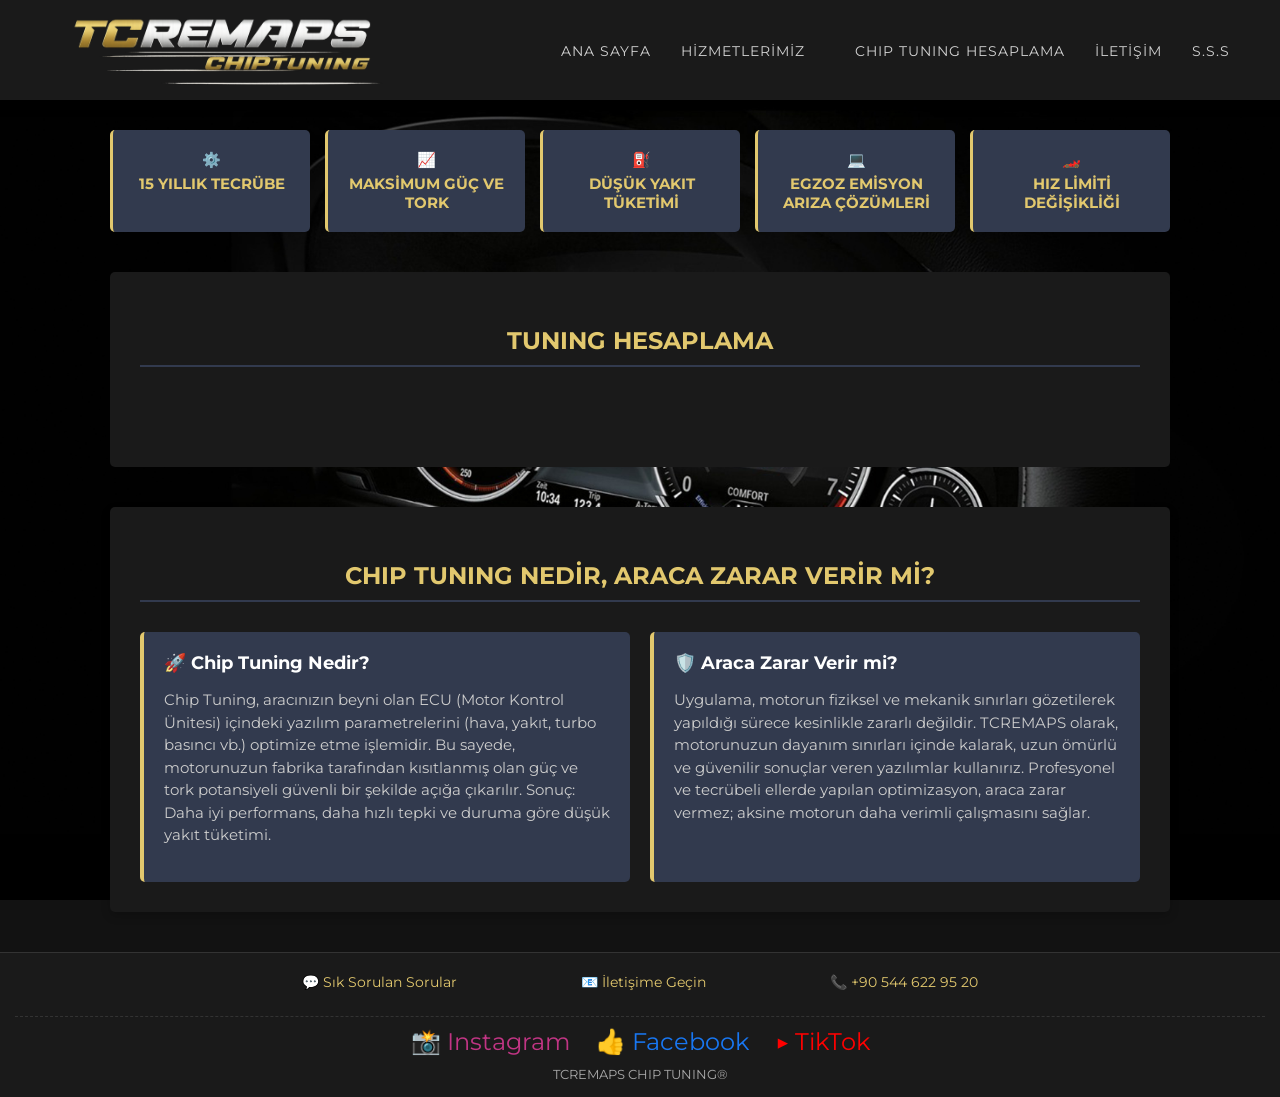
==== TCremaps/index.html @ 3da79489 "Add files via upload" ====
<!DOCTYPE html>
<html lang="tr">
<head>
    <meta charset="UTF-8">
    <meta name="viewport" content="width=device-width, initial-scale=1.0">
    <title>TCREMAPS - Professional Chip Tuning</title>
    <link rel="stylesheet" href="style.css">
    <link href="https://fonts.googleapis.com/css2?family=Montserrat:wght@400;700&display=swap" rel="stylesheet">
</head>
<body>

<header class="main-header">
    <div class="logo">
        <img src="logo.png" alt="TCREMAPS CHIPTUNING Logo" class="tc-remaps-logo">
    </div>

    <nav class="main-nav">
        <ul>
            <li><a href="index.html">ANA SAYFA</a></li>
            <li class="dropdown">
                <a href="javascript:void(0)" class="dropbtn">HİZMETLERİMİZ</a>
                <div class="dropdown-content">
                    <a href="chiptuning.html">CHIPTUNING</a>
                    <a href="dsg-tuning.html">DSG TUNING</a>
                    <a href="dtc-ariza-cozumu.html">DTC Arıza Çözümü</a>
                    <a href="hiz-limit-cozumu.html">Hız Limit Çözümü</a>
                    <a href="rev-limiter.html">Rev Limiter</a>
                    <a href="popcorn.html">Popcorn</a>
                    <a href="pop-bangs.html">Pop&Bangs</a>
                    <a href="launch-control.html">Launch Control</a>
                    <a href="egzoz-emisyon-ariza.html">Egzoz Emisyon Arıza Çözümleri</a>
                </div>
            </li>
            <li><a href="#ecuCalculateTool">CHIP TUNING HESAPLAMA</a></li>
            <li><a href="iletisim.html">İLETİŞİM</a></li>
            <li><a href="sss.html">S.S.S</a></li>
        </ul>
    </nav>
</header>

<div class="container">

    <div class="features">
        <div class="feature-box">⚙️ <strong>15 YILLIK TECRÜBE</strong></div>
        <div class="feature-box">📈 <strong>MAKSİMUM GÜÇ VE TORK</strong></div>
        <div class="feature-box">⛽ <strong>DÜŞÜK YAKIT TÜKETİMİ</strong></div>
        <div class="feature-box">💻 <strong>EGZOZ EMİSYON ARIZA ÇÖZÜMLERİ</strong></div>
        <div class="feature-box">🏎️ <strong>HIZ LİMİTİ DEĞİŞİKLİĞİ</strong></div>
    </div>


    <div class="tuning-calculator-section" id="tuning-hesaplama">
        <h3>TUNING HESAPLAMA</h3>
        <div id="ecuCalculateTool">
        </div>
    </div>

    <div class="chip-tuning-info-section" id="chip-tuning-info">
        <h3 class="info-title">CHIP TUNING NEDİR, ARACA ZARAR VERİR Mİ?</h3>

        <div class="info-content-grid">
            <div class="info-box">
                <h4>🚀 Chip Tuning Nedir?</h4>
                <p>Chip Tuning, aracınızın beyni olan ECU (Motor Kontrol Ünitesi) içindeki yazılım parametrelerini (hava, yakıt, turbo basıncı vb.) optimize etme işlemidir. Bu sayede, motorunuzun fabrika tarafından kısıtlanmış olan güç ve tork potansiyeli güvenli bir şekilde açığa çıkarılır. Sonuç: Daha iyi performans, daha hızlı tepki ve duruma göre düşük yakıt tüketimi.</p>
            </div>
            <div class="info-box">
                <h4>🛡️ Araca Zarar Verir mi?</h4>
                <p>Uygulama, motorun fiziksel ve mekanik sınırları gözetilerek yapıldığı sürece kesinlikle zararlı değildir. TCREMAPS olarak, motorunuzun dayanım sınırları içinde kalarak, uzun ömürlü ve güvenilir sonuçlar veren yazılımlar kullanırız. Profesyonel ve tecrübeli ellerde yapılan optimizasyon, araca zarar vermez; aksine motorun daha verimli çalışmasını sağlar.</p>
            </div>
        </div>
    </div>
    </div>

<script>
    // XRemover ECU Hesaplama Aracı Ayarları
    window.$ecu = {
        lang: "tr",
        width: "100%",
        BackgroundColor: "#323a4e", // Tuning hesaplama arkaplanına yakın bir renk
        BoxColor: "#323a4e",
        FontColor: "#ffffff",
        ButtonColor: "#cbab51", // Altın rengi
        ButtonFontColor: "#1a1a24",
        APIID: "" // Kendi API ID'nizi buraya girin
    };

    (function() {
        var d = document;
        var s = d.createElement("script");
        s.src = "https://xremover.net/calculator/ecuob.js?_=" + new Date().getTime();
        s.async = 1;
        d.body.appendChild(s);
    })();

    document.addEventListener('DOMContentLoaded', function() {
        // İhtiyacınız yoksa bu satırı silebilirsiniz. Hesaplama aracı yüklendikten sonra sonuçları gösterecektir.
        // document.getElementById('static-results').style.display = 'block';
    });
</script>

<footer style="padding: 15px; text-align: center; margin-top: 30px;">
    <div class="footer-links">
        <div><a href="sss.html">💬 Sık Sorulan Sorular</a></div>
        <div><a href="iletisim.html">📧 İletişime Geçin</a></div>
        <div>📞 +90 544 622 95 20</div>
    </div>

    <div class="social-links" style="margin-top: 20px; font-size: 24px;">
        <a href="https://www.instagram.com/tcremaps/" target="_blank" style="color: #c13584; margin: 0 10px;">📸 Instagram</a>
        <a href="https://www.facebook.com/tcremaps" target="_blank" style="color: #1877f2; margin: 0 10px;">👍 Facebook</a>
        <a href="https://www.tiktok.com/@tc.remaps?_r=1&_t=ZS-91EcDNfLq42" target="_blank" style="color: #ff0000; margin: 0 10px;">▶️ TikTok</a>
    </div>

    <small style="display: block; margin-top: 10px; color: #aaa;">TCREMAPS CHIP TUNING®</small>
</footer>


</body>
</html>
---- TCremaps/style.css ----
/* Ana Renk Paleti */
:root {
    --bg-dark: #121212; /* Arkaplanın üzerine gelecek katman rengine yakın */
    --bg-header: #1A1A1A; /* Header & Koyu Bölüm Arkaplanı */
    --accent-gold: #e2c86e; /* Ana Vurgu Rengi: Altın Sarısı */
    --text-light: #ffffff; /* Okunabilirlik için beyaz */
    --box-bg: #323a4e; /* Kutu/Özellik Arkaplanı */
}

/* GENEL SIFIRLAMA VE BOX MODEL KURALI */
*, *::before, *::after {
    box-sizing: border-box; /* Padding ve border'ı genişliğin içine dahil eder */
}

/* Genel Stil Ayarları */
body {
    font-family: 'Montserrat', Arial, sans-serif;
    /* --- ARKA PLAN STİLLERİ --- */
    background-image: url('header.png');
    background-size: cover;
    background-attachment: fixed;
    background-color: var(--bg-dark);
    /* -------------------------- */

    color: var(--text-light);
    margin: 0;
    padding: 0;
    padding-top: 100px; /* Sabit Header için boşluk */
}

a {
    text-decoration: none;
    color: var(--text-light);
}

/* --- HEADER STİLLERİ --- */

.main-header {
    background-color: var(--bg-header);
    position: fixed;
    top: 0;
    left: 0;
    width: 100%;
    /* BÜYÜK EKRANLAR İÇİN DÜZELTİLMİŞ PADDING: Üst/Alt: 10px, Sağ/Sol: 50px */
    padding: 10px 50px;
    display: flex;
    justify-content: space-between;
    align-items: center;
    box-shadow: 0 2px 10px rgba(0, 0, 0, 0.5);
    z-index: 1000;
}

.logo img.tc-remaps-logo {
    max-height: 80px;
    width: auto;
    display: block;
}

/* Navigasyon ve Menü */
.main-nav ul {
    list-style: none;
    margin: 0;
    padding: 0;
    display: flex;
    align-items: center;
}

.main-nav li {
    margin-left: 30px; /* Büyük ekran li boşluğu */
}

.main-nav a {
    text-decoration: none;
    color: var(--text-light);
    font-size: 14px;
    font-weight: 400;
    letter-spacing: 1px;
    padding-bottom: 5px;
    position: relative;
    opacity: 0.8;
    transition: opacity 0.3s, color 0.3s;
    text-transform: uppercase;
}

.main-nav a:hover,
.main-nav a.dropbtn:hover {
    opacity: 1;
    color: var(--accent-gold);
}

/* Alt Çizgi Vurgusu */
.main-nav a::after {
    content: '';
    position: absolute;
    bottom: 0;
    left: 0;
    width: 0;
    height: 2px;
    background-color: var(--accent-gold);
    transition: width 0.3s ease-out;
}

.main-nav a:hover::after,
.main-nav .current-page::after { /* current-page için de alt çizgi vurgusu eklendi */
    width: 100%;
}

/* --- DROPDOWN MENÜ STİLLERİ --- */

.dropdown {
    position: relative;
    display: inline-block;
}

.dropdown-content {
    display: none;
    position: absolute;
    background-color: var(--bg-header);
    min-width: 200px;
    box-shadow: 0px 8px 16px 0px rgba(0,0,0,0.7);
    z-index: 1001;
    top: calc(100% + 1px);
    right: 0;
    text-align: left;
    border: 1px solid #333;
    border-top: none;
}

.dropdown-content a {
    color: var(--text-light);
    padding: 12px 16px;
    display: block;
    font-size: 13px;
    text-transform: none;
    opacity: 1;
}

.dropdown-content a:hover {
    background-color: var(--box-bg);
    color: var(--accent-gold);
}

/* Hover ile gösterme (saf CSS ile dropdown açma) */
.dropdown:hover .dropdown-content {
    display: block;
}

.main-nav .dropbtn {
    padding-right: 20px;
}

/* --- ANA İÇERİK STİLLERİ --- */

.container {
    max-width: 1100px;
    margin: 30px auto;
    padding: 0 20px;
}

/* Ana Özellikler (Grid) */
.features {
    display: grid;
    grid-template-columns: repeat(auto-fit, minmax(200px, 1fr));
    gap: 15px;
    margin-bottom: 40px;
    text-align: center;
}

.feature-box {
    background-color: var(--box-bg);
    padding: 20px;
    border-radius: 5px;
    font-size: 15px;
    display: flex;
    flex-direction: column;
    align-items: center;
    transition: background-color 0.3s;
    border-left: 3px solid var(--accent-gold);
}

.feature-box:hover {
    background-color: #3e4860;
}

.feature-box strong {
    margin-top: 5px;
    color: var(--accent-gold);
    font-weight: 700;
}

/* Tuning Hesaplama Alanı (Sadece index.html için) */
.tuning-calculator-section {
    background-color: var(--bg-header);
    padding: 30px;
    border-radius: 5px;
    margin-bottom: 40px;
}

.tuning-calculator-section h3 {
    border-bottom: 2px solid var(--box-bg);
    padding-bottom: 10px;
    margin-bottom: 20px;
    color: var(--accent-gold);
    text-align: center;
    font-size: 24px;
}

#ecuCalculateTool {
    margin-top: 20px;
    min-height: 50px;
}



/* --- FOOTER STİLLERİ --- */

footer {
    background-color: var(--bg-header);
    padding: 20px 15px;
    text-align: center;
    margin-top: 30px;
    border-top: 1px solid #333;
}

.footer-links {
    display: flex;
    justify-content: space-around;
    max-width: 800px;
    margin: 0 auto 15px auto;
    flex-wrap: wrap;
}

.footer-links div {
    padding: 5px 10px;
}

.footer-links a, .footer-links div {
    color: var(--accent-gold) !important;
    font-size: 14px;
    transition: color 0.3s;
}

.footer-links a:hover {
    color: var(--text-light) !important;
}


/* --- HİZMET SAYFALARI (SERVICE PAGES) İÇERİK STİLLERİ --- */

/* Aktif Sayfa Vurgusu */
.main-nav .dropdown .current-page {
    color: var(--accent-gold) !important;
    opacity: 1 !important;
}

/* Sayfa İçeriği Düzeni */
.service-page {
    padding-top: 50px; /* İçeriği header'ın altına taşır */
    min-height: 80vh;
}

.service-title {
    color: var(--accent-gold);
    text-align: center;
    font-size: 32px;
    margin-bottom: 40px;
    padding-bottom: 15px;
    border-bottom: 3px solid var(--box-bg);
}

.service-content {
    background-color: var(--bg-header);
    padding: 30px;
    border-radius: 8px;
    box-shadow: 0 4px 20px rgba(0, 0, 0, 0.3);
}

.service-content p {
    font-size: 16px;
    line-height: 1.6;
    margin-bottom: 25px;
    color: #ccc;
}

.service-content strong {
    color: var(--accent-gold);
    font-weight: 700;
}

.service-details {
    display: grid;
    grid-template-columns: repeat(auto-fit, minmax(280px, 1fr));
    gap: 20px;
    margin-top: 30px;
}

.detail-box {
    background-color: var(--box-bg);
    padding: 20px;
    border-radius: 5px;
    border-left: 5px solid var(--accent-gold);
}

.detail-box h4 {
    color: var(--accent-gold);
    margin-top: 0;
    font-size: 18px;
    border-bottom: 1px dashed #555;
    padding-bottom: 5px;
}

.detail-box p {
    font-size: 14px;
    margin-bottom: 0;
    color: #eee;
}

/* --- SOSYAL MEDYA STİLLERİ --- */

.social-links {
    margin-top: 20px;
    padding-top: 10px;
    border-top: 1px dashed #333; /* Footer'daki linklerden ayırmak için */
}

.social-links a {
    font-size: 24px; /* Simge boyutu */
    margin: 0 15px;
    transition: transform 0.3s ease;
    display: inline-block;
}

.social-links a:hover {
    transform: scale(1.1); /* Hover'da hafif büyütme efekti */
}

/* --- CHIP TUNING BİLGİLENDİRME ALANI STİLLERİ --- */

.chip-tuning-info-section {
    background-color: var(--bg-header);
    padding: 30px;
    border-radius: 5px;
    margin-top: 40px;
    margin-bottom: 40px;
    box-shadow: 0 4px 10px rgba(0, 0, 0, 0.2);
}

.chip-tuning-info-section .info-title {
    color: var(--accent-gold);
    text-align: center;
    font-size: 24px;
    border-bottom: 2px solid var(--box-bg);
    padding-bottom: 10px;
    margin-bottom: 30px;
}

.info-content-grid {
    display: grid;
    grid-template-columns: 1fr 1fr;
    gap: 20px;
}

.info-box {
    background-color: var(--box-bg);
    padding: 20px;
    border-radius: 5px;
    border-left: 4px solid var(--accent-gold);
}

.info-box h4 {
    color: var(--text-light);
    font-size: 18px;
    margin-top: 0;
    margin-bottom: 10px;
}

.info-box p {
    font-size: 15px;
    line-height: 1.5;
    color: #ccc;
}

.info-box strong {
    color: var(--accent-gold);
}

/* Mobil uyumluluk (768px altı) */
@media (max-width: 768px) {
    .info-content-grid {
        grid-template-columns: 1fr; /* Mobil cihazlarda tek sütun */
    }
}

/* ============== MOBİL UYUMLULUK ============== */
@media (max-width: 768px) {
    .main-header {
        /* Taşma sorununu çözmek için padding azaltıldı */
        padding: 10px 5px;
        flex-direction: column;
        align-items: center;
        position: static; /* Mobil cihazlarda header'ı kaydırılabilir yapar */
    }
    body {
        padding-top: 0;
    }

    .main-nav ul {
        justify-content: center;
        flex-wrap: wrap;
        margin-top: 10px;
    }

    .main-nav li {
        /* Taşma sorununu çözmek için öğe arası boşluk azaltıldı */
        margin: 5px 8px;
    }

    .main-nav a {
        /* Yazı boyutu küçültülerek alandan tasarruf edildi */
        font-size: 13px;
        padding-bottom: 3px;
    }

    .logo img.tc-remaps-logo {
        max-height: 40px;
    }

    .container {
        padding: 0 15px;
    }

    /* Mobil grid düzenlemeleri */
    .features {
        gap: 10px;
    }

    .power-grid {
        grid-template-columns: repeat(2, 1fr);
    }

    .diff-grid {
        grid-template-columns: 1fr;
    }

    .footer-links {
        flex-direction: column;
        gap: 10px;
    }

    .service-title {
        font-size: 24px;
    }
    .service-content {
        padding: 20px;
    }
    .service-details {
        grid-template-columns: 1fr;
    }
}
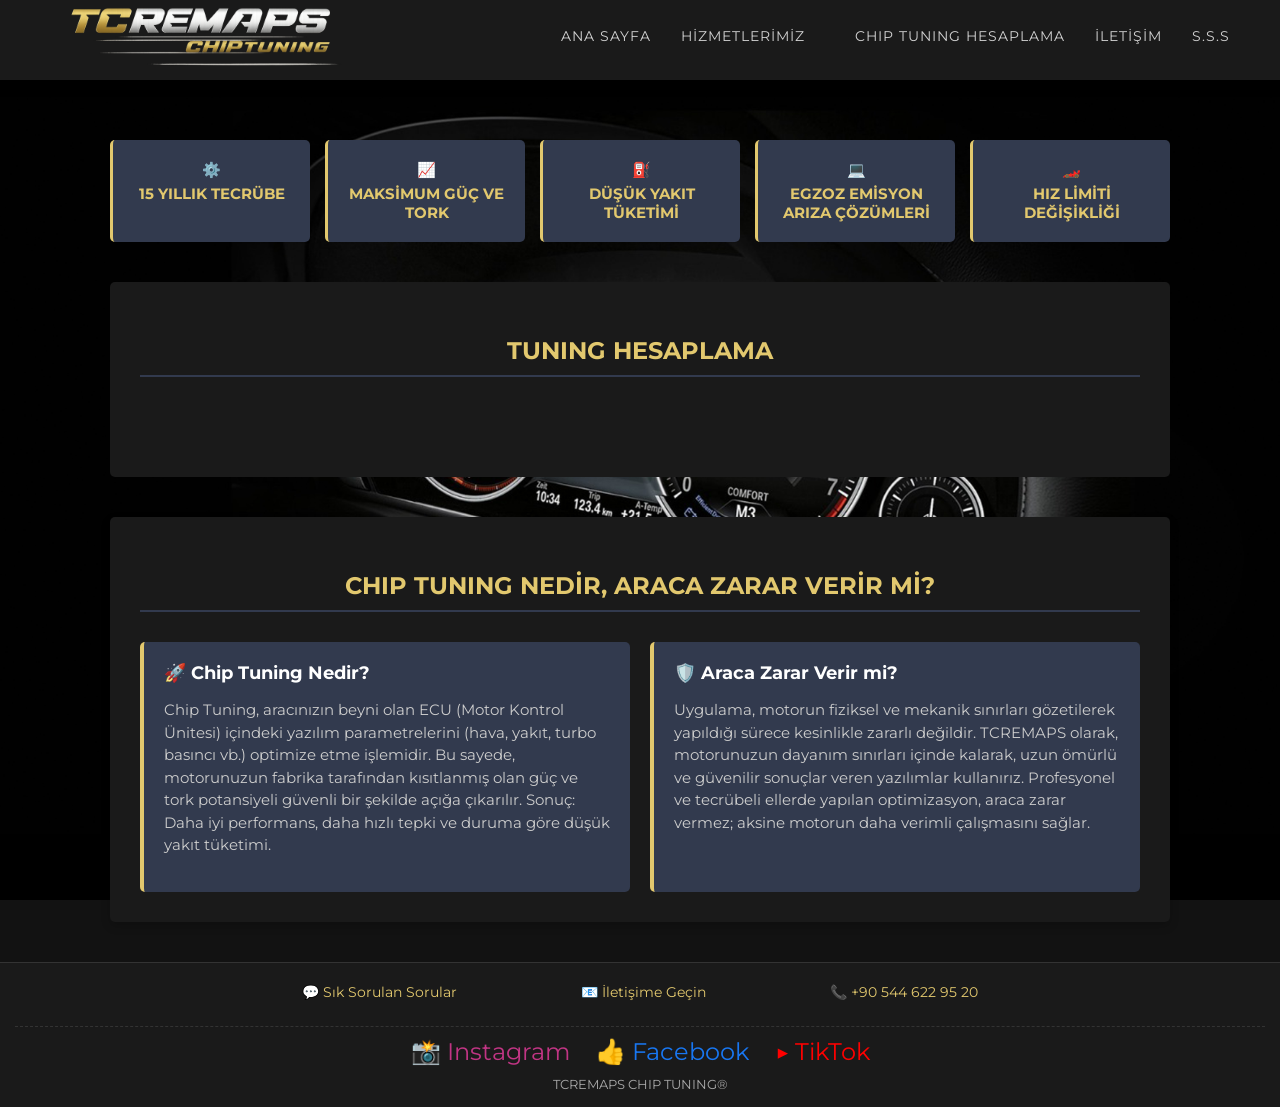
==== commit b0f2b68d: "mobil uyumluluk güncellendi" ====
--- a/TCremaps/index.html
+++ b/TCremaps/index.html
@@ -14,6 +14,12 @@
         <img src="logo.png" alt="TCREMAPS CHIPTUNING Logo" class="tc-remaps-logo">
     </div>
 
+    <input type="checkbox" id="menu-toggle">
+    <label for="menu-toggle" class="menu-icon">
+        <span></span>
+        <span></span>
+        <span></span>
+    </label>
     <nav class="main-nav">
         <ul>
             <li><a href="index.html">ANA SAYFA</a></li>
@@ -52,7 +58,7 @@
     <div class="tuning-calculator-section" id="tuning-hesaplama">
         <h3>TUNING HESAPLAMA</h3>
         <div id="ecuCalculateTool">
-        </div>
+            </div>
     </div>
 
     <div class="chip-tuning-info-section" id="chip-tuning-info">
@@ -69,34 +75,7 @@
             </div>
         </div>
     </div>
-    </div>
-
-<script>
-    // XRemover ECU Hesaplama Aracı Ayarları
-    window.$ecu = {
-        lang: "tr",
-        width: "100%",
-        BackgroundColor: "#323a4e", // Tuning hesaplama arkaplanına yakın bir renk
-        BoxColor: "#323a4e",
-        FontColor: "#ffffff",
-        ButtonColor: "#cbab51", // Altın rengi
-        ButtonFontColor: "#1a1a24",
-        APIID: "" // Kendi API ID'nizi buraya girin
-    };
-
-    (function() {
-        var d = document;
-        var s = d.createElement("script");
-        s.src = "https://xremover.net/calculator/ecuob.js?_=" + new Date().getTime();
-        s.async = 1;
-        d.body.appendChild(s);
-    })();
-
-    document.addEventListener('DOMContentLoaded', function() {
-        // İhtiyacınız yoksa bu satırı silebilirsiniz. Hesaplama aracı yüklendikten sonra sonuçları gösterecektir.
-        // document.getElementById('static-results').style.display = 'block';
-    });
-</script>
+</div>
 
 <footer style="padding: 15px; text-align: center; margin-top: 30px;">
     <div class="footer-links">
@@ -114,6 +93,7 @@
     <small style="display: block; margin-top: 10px; color: #aaa;">TCREMAPS CHIP TUNING®</small>
 </footer>
 
+<script src="script.js"></script>
 
 </body>
 </html>
--- a/TCremaps/style.css
+++ b/TCremaps/style.css
@@ -1,31 +1,29 @@
 /* Ana Renk Paleti */
 :root {
-    --bg-dark: #121212; /* Arkaplanın üzerine gelecek katman rengine yakın */
-    --bg-header: #1A1A1A; /* Header & Koyu Bölüm Arkaplanı */
-    --accent-gold: #e2c86e; /* Ana Vurgu Rengi: Altın Sarısı */
-    --text-light: #ffffff; /* Okunabilirlik için beyaz */
-    --box-bg: #323a4e; /* Kutu/Özellik Arkaplanı */
-}
-
-/* GENEL SIFIRLAMA VE BOX MODEL KURALI */
+    --bg-dark: #121212;
+    --bg-header: #1A1A1A;
+    --accent-gold: #e2c86e;
+    --text-light: #ffffff;
+    --box-bg: #323a4e;
+}
+
+/* GENEL SIFIRLAMA */
 *, *::before, *::after {
-    box-sizing: border-box; /* Padding ve border'ı genişliğin içine dahil eder */
+    box-sizing: border-box;
 }
 
 /* Genel Stil Ayarları */
 body {
     font-family: 'Montserrat', Arial, sans-serif;
-    /* --- ARKA PLAN STİLLERİ --- */
     background-image: url('header.png');
     background-size: cover;
     background-attachment: fixed;
     background-color: var(--bg-dark);
-    /* -------------------------- */
-
     color: var(--text-light);
     margin: 0;
     padding: 0;
-    padding-top: 100px; /* Sabit Header için boşluk */
+    /* Masaüstü için varsayılan boşluk */
+    padding-top: 110px;
 }
 
 a {
@@ -41,17 +39,21 @@
     top: 0;
     left: 0;
     width: 100%;
-    /* BÜYÜK EKRANLAR İÇİN DÜZELTİLMİŞ PADDING: Üst/Alt: 10px, Sağ/Sol: 50px */
-    padding: 10px 50px;
+    /* iPhone Çentik ve Dynamic Island Uyumu */
+    padding-top: env(safe-area-inset-top, 10px);
+    padding-bottom: 10px;
+    padding-left: 50px;
+    padding-right: 50px;
     display: flex;
     justify-content: space-between;
     align-items: center;
     box-shadow: 0 2px 10px rgba(0, 0, 0, 0.5);
     z-index: 1000;
+    min-height: 80px; /* Header yüksekliğini garantiye al */
 }
 
 .logo img.tc-remaps-logo {
-    max-height: 80px;
+    max-height: 70px; /* Masaüstünde biraz küçültüldü, taşmayı önlemek için */
     width: auto;
     display: block;
 }
@@ -66,7 +68,7 @@
 }
 
 .main-nav li {
-    margin-left: 30px; /* Büyük ekran li boşluğu */
+    margin-left: 30px;
 }
 
 .main-nav a {
@@ -101,7 +103,7 @@
 }
 
 .main-nav a:hover::after,
-.main-nav .current-page::after { /* current-page için de alt çizgi vurgusu eklendi */
+.main-nav .current-page::after {
     width: 100%;
 }
 
@@ -140,13 +142,53 @@
     color: var(--accent-gold);
 }
 
-/* Hover ile gösterme (saf CSS ile dropdown açma) */
 .dropdown:hover .dropdown-content {
     display: block;
 }
 
 .main-nav .dropbtn {
     padding-right: 20px;
+}
+
+/* --- MOBİL MENÜ CHECKBOX (IOS İÇİN TAM ÇÖZÜM) --- */
+/* Checkbox'ı boyutsuz ve görünmez yapıyoruz */
+#menu-toggle {
+    position: absolute;
+    top: 0;
+    left: 0;
+    width: 0;
+    height: 0;
+    margin: 0;
+    padding: 0;
+    opacity: 0;
+    visibility: hidden;
+    border: none;
+    outline: none;
+    -webkit-appearance: none; /* Safari Fix */
+    appearance: none;
+    z-index: -9999;
+    pointer-events: none; /* Tıklamayı engelle */
+}
+
+/* Hamburger İkonu (Varsayılan olarak gizli) */
+.menu-icon {
+    display: none;
+    cursor: pointer;
+    flex-direction: column;
+    justify-content: space-between;
+    width: 35px; /* Biraz daha büyütüldü */
+    height: 25px;
+    /* iOS'ta tıklama alanını iyileştirmek için: */
+    -webkit-tap-highlight-color: transparent;
+}
+
+.menu-icon span {
+    display: block;
+    height: 3px;
+    width: 100%;
+    background-color: var(--accent-gold);
+    border-radius: 3px;
+    transition: all 0.3s ease;
 }
 
 /* --- ANA İÇERİK STİLLERİ --- */
@@ -157,7 +199,6 @@
     padding: 0 20px;
 }
 
-/* Ana Özellikler (Grid) */
 .features {
     display: grid;
     grid-template-columns: repeat(auto-fit, minmax(200px, 1fr));
@@ -188,7 +229,6 @@
     font-weight: 700;
 }
 
-/* Tuning Hesaplama Alanı (Sadece index.html için) */
 .tuning-calculator-section {
     background-color: var(--bg-header);
     padding: 30px;
@@ -210,10 +250,7 @@
     min-height: 50px;
 }
 
-
-
 /* --- FOOTER STİLLERİ --- */
-
 footer {
     background-color: var(--bg-header);
     padding: 20px 15px;
@@ -244,18 +281,10 @@
     color: var(--text-light) !important;
 }
 
-
-/* --- HİZMET SAYFALARI (SERVICE PAGES) İÇERİK STİLLERİ --- */
-
-/* Aktif Sayfa Vurgusu */
-.main-nav .dropdown .current-page {
-    color: var(--accent-gold) !important;
-    opacity: 1 !important;
-}
-
-/* Sayfa İçeriği Düzeni */
+/* --- HİZMET VE BİLGİ SAYFASI STİLLERİ --- */
+
 .service-page {
-    padding-top: 50px; /* İçeriği header'ın altına taşır */
+    padding-top: 50px;
     min-height: 80vh;
 }
 
@@ -315,26 +344,22 @@
     color: #eee;
 }
 
-/* --- SOSYAL MEDYA STİLLERİ --- */
-
 .social-links {
     margin-top: 20px;
     padding-top: 10px;
-    border-top: 1px dashed #333; /* Footer'daki linklerden ayırmak için */
+    border-top: 1px dashed #333;
 }
 
 .social-links a {
-    font-size: 24px; /* Simge boyutu */
+    font-size: 24px;
     margin: 0 15px;
     transition: transform 0.3s ease;
     display: inline-block;
 }
 
 .social-links a:hover {
-    transform: scale(1.1); /* Hover'da hafif büyütme efekti */
-}
-
-/* --- CHIP TUNING BİLGİLENDİRME ALANI STİLLERİ --- */
+    transform: scale(1.1);
+}
 
 .chip-tuning-info-section {
     background-color: var(--bg-header);
@@ -384,76 +409,146 @@
     color: var(--accent-gold);
 }
 
-/* Mobil uyumluluk (768px altı) */
-@media (max-width: 768px) {
-    .info-content-grid {
-        grid-template-columns: 1fr; /* Mobil cihazlarda tek sütun */
-    }
-}
-
-/* ============== MOBİL UYUMLULUK ============== */
-@media (max-width: 768px) {
+/* ============== MOBİL UYUMLULUK (IPHONE 16 & TABLET) ============== */
+@media (max-width: 1024px) {
+
+    /* Header Yapısı: Logo Sola, İkon Sağa */
     .main-header {
-        /* Taşma sorununu çözmek için padding azaltıldı */
-        padding: 10px 5px;
+        /* iPhone'larda güvenli alan bırak */
+        padding-top: env(safe-area-inset-top, 15px);
+        padding-bottom: 15px;
+        padding-left: 20px;
+        padding-right: 20px;
+
+        flex-direction: row;
+        justify-content: space-between;
+        align-items: center;
+
+        /* Mobilde header'ı relative yapıyoruz ki Dynamic Island altında kalmasın */
+        position: relative;
+        height: auto;
+    }
+
+    /* Header relative olunca body'deki üst boşluğu sıfırlıyoruz */
+    body {
+        padding-top: 0;
+    }
+
+    /* Logonun boyutu */
+    .logo img.tc-remaps-logo {
+        max-height: 50px;
+    }
+
+    /* Hamburger İkonunu Görünür Yap */
+    .menu-icon {
+        display: flex;
+        z-index: 1002;
+    }
+
+    /* Navigasyon Menüsü */
+    .main-nav {
+        display: none; /* Varsayılan Gizli */
+        position: absolute;
+        top: 100%; /* Header'ın hemen altına yapış */
+        left: 0;
+        width: 100%;
+        background-color: var(--bg-header);
+        border-top: 1px solid #333;
+        box-shadow: 0 10px 20px rgba(0,0,0,0.9);
+        z-index: 1000;
+        animation: slideDown 0.3s ease forwards;
+    }
+
+    /* Menü Listesi */
+    .main-nav ul {
         flex-direction: column;
         align-items: center;
-        position: static; /* Mobil cihazlarda header'ı kaydırılabilir yapar */
-    }
-    body {
-        padding-top: 0;
-    }
-
-    .main-nav ul {
-        justify-content: center;
-        flex-wrap: wrap;
-        margin-top: 10px;
+        padding: 20px 0;
+        width: 100%;
     }
 
     .main-nav li {
-        /* Taşma sorununu çözmek için öğe arası boşluk azaltıldı */
-        margin: 5px 8px;
+        margin: 15px 0;
+        width: 100%;
+        text-align: center;
     }
 
     .main-nav a {
-        /* Yazı boyutu küçültülerek alandan tasarruf edildi */
-        font-size: 13px;
-        padding-bottom: 3px;
-    }
-
-    .logo img.tc-remaps-logo {
-        max-height: 40px;
-    }
-
+        font-size: 16px;
+        display: block;
+        padding: 12px;
+        width: 100%;
+        border-bottom: 1px solid rgba(255,255,255,0.05);
+    }
+
+    /* --- MENÜNÜN AÇILMA MANTIĞI (Checkbox Checked) --- */
+    #menu-toggle:checked ~ .main-nav {
+        display: block;
+    }
+
+    /* İkon Animasyonu (X şekli) */
+    #menu-toggle:checked ~ .menu-icon span:nth-child(1) {
+        transform: rotate(45deg) translate(6px, 8px);
+    }
+    #menu-toggle:checked ~ .menu-icon span:nth-child(2) {
+        opacity: 0;
+    }
+    #menu-toggle:checked ~ .menu-icon span:nth-child(3) {
+        transform: rotate(-45deg) translate(6px, -8px);
+    }
+
+    /* Dropdown Menü Mobilde Hep Görünür */
+    .dropdown-content {
+        position: static;
+        background-color: rgba(255,255,255,0.03);
+        box-shadow: none;
+        border: none;
+        display: block; /* Mobilde alt menüler açık gelsin */
+        width: 100%;
+        padding-left: 0;
+    }
+
+    .dropdown-content a {
+        padding-left: 30px; /* Alt menü olduğu belli olsun */
+        font-size: 12px;
+        color: #aaa;
+    }
+
+    /* Mobilde hover efektini kaldır (Dokunmatik ekran) */
+    .dropdown:hover .dropdown-content {
+        display: block;
+    }
+
+    /* Diğer Mobil Düzenlemeler */
     .container {
         padding: 0 15px;
     }
 
-    /* Mobil grid düzenlemeleri */
     .features {
         gap: 10px;
     }
 
-    .power-grid {
-        grid-template-columns: repeat(2, 1fr);
-    }
-
-    .diff-grid {
+    .info-content-grid,
+    .service-details {
         grid-template-columns: 1fr;
     }
 
     .footer-links {
         flex-direction: column;
-        gap: 10px;
+        gap: 15px;
     }
 
     .service-title {
         font-size: 24px;
     }
+
     .service-content {
         padding: 20px;
     }
-    .service-details {
-        grid-template-columns: 1fr;
-    }
+}
+
+/* Menü Açılış Animasyonu */
+@keyframes slideDown {
+    from { opacity: 0; transform: translateY(-10px); }
+    to { opacity: 1; transform: translateY(0); }
 }
